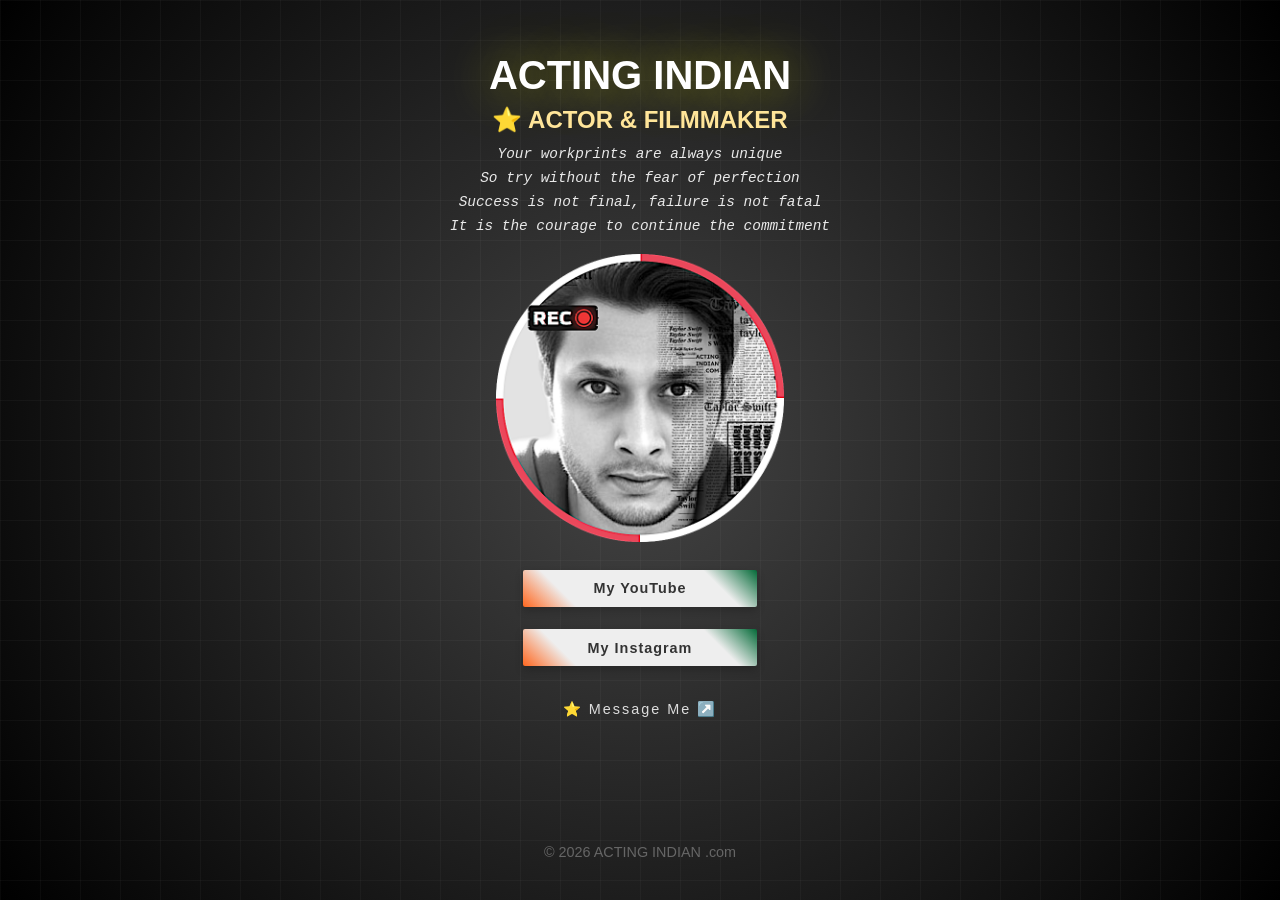
==== index.html @ 5b5e7ae0 "'" ====
<!DOCTYPE html>
<html lang="en">

<head>
  <meta charset="UTF-8">
  <meta name="viewport" content="width=device-width, initial-scale=1.0">
  <meta name="theme-color" content="#050505">
  <meta content="dark light" name="color-scheme">
  <meta name="description" content="⭐️ ACTOR & FILMMAKER">
  <link rel="icon" type="image/x-icon" href="https://actingindian.com/favicon.ico">
  <link rel="apple-touch-icon" href="https://actingindian.com/acting-indian.png">
  <meta property="og:image" content="https://actingindian.com/acting-indian.png">
  <meta name="twitter:image" content="https://actingindian.com/acting-indian.png">
  <title>ACTING INDIAN</title>
</head>

<body>

  <h1>ACTING INDIAN</h1>
  <h2>⭐️ ACTOR & FILMMAKER</h2>

  <pre>
Your workprints are always unique
So try without the fear of perfection
Success is not final, failure is not fatal
It is the courage to continue the commitment
</pre>

  <a href="https://www.youtube.com/@ACTING_INDIAN"><img src="/acting-indian.png" alt="ACTING INDIAN"></img></a>
  <a class="link" href="https://www.youtube.com/@ACTING_INDIAN">My YouTube</a>
  <a class="link" href="https://www.instagram.com/acting_indian/">My Instagram</a>
  <a class="contact-link" href="https://message.actingindian.com">⭐️ Message Me ↗️</a>

  <div class="footer">
    © <span id="current-year"></span> ACTING INDIAN .com
  </div>
  <script>
    document.getElementById('current-year').textContent = new Date().getFullYear();
  </script>

  <div class="grid-overlay"></div>

  <style>
    body {
      min-height: 100vh;
      background-color: black;
      background: radial-gradient(circle at center, #444, black) fixed;
      color: #fff;
      font-family: Arial;
      display: flex;
      flex-direction: column;
      align-items: center;
    }

    .grid-overlay {
      position: absolute;
      top: 0;
      left: 0;
      width: 100%;
      height: 100%;
      background-size: 40px 40px;
      background-image:
        linear-gradient(to right, rgba(255, 255, 255, 0.03) 1px, transparent 1px),
        linear-gradient(to bottom, rgba(255, 255, 255, 0.03) 1px, transparent 1px);
      z-index: -10;
    }

    h1 {
      font-size: 2.5rem;
      margin: 3vh 0 0 0;
      text-shadow: 1px 1px 3rem rgba(255, 254, 0, 0.58);
    }

    @media screen and (min-width: 768px) {
      h1 {
        margin: 5vh 0 0 0;
      }
    }

    h2 {
      font-size: 1.5rem;
      color: #ffe599;
      margin-top: 0.5rem;
      margin-bottom: 0.5rem;
    }

    pre {
      font-size: 0.9rem;
      color: #e9e9e9;
      font-style: italic;
      margin: 0;
      text-align: center;
      line-height: 1.5rem !important
    }

    img {
      height: 18rem;
      margin-top: 1rem;
      margin-bottom: 1.5rem;
      border-radius: 1rem;
    }

    a.link {
      display: inline-block;
      font-size: 0.9rem;
      padding: .65rem 1.8rem;
      width: 11rem;
      color: #333;
      text-decoration: none;
      border-radius: 2px;
      text-align: center;
      margin-bottom: 1.4rem;
      background: linear-gradient(45deg, #FF671F, #eee, #eee, #eee, #eee, #046A38);
      box-shadow: 0 4px 8px rgba(0, 0, 0, 0.2);
      font-weight: bold;
      letter-spacing: 1px;
    }

    a.contact-link {
      font-size: 0.9rem;
      color: #ddd;
      text-decoration: none;
      margin-top: 0.8rem;
      margin-bottom: 3.5rem;
      letter-spacing: 2px;
    }

    .footer {
      margin-top: auto;
      margin-bottom: 3rem;
      font-size: 0.9rem;
      color: #666;
    }
  </style>

  <script async src="https://www.googletagmanager.com/gtag/js?id=G-THVCPC5CSW"></script>
  <script>
    window.dataLayer = window.dataLayer || [];
    function gtag() { dataLayer.push(arguments); }
    gtag('js', new Date());
    gtag('config', 'G-THVCPC5CSW');
  </script>

</body>

</html>
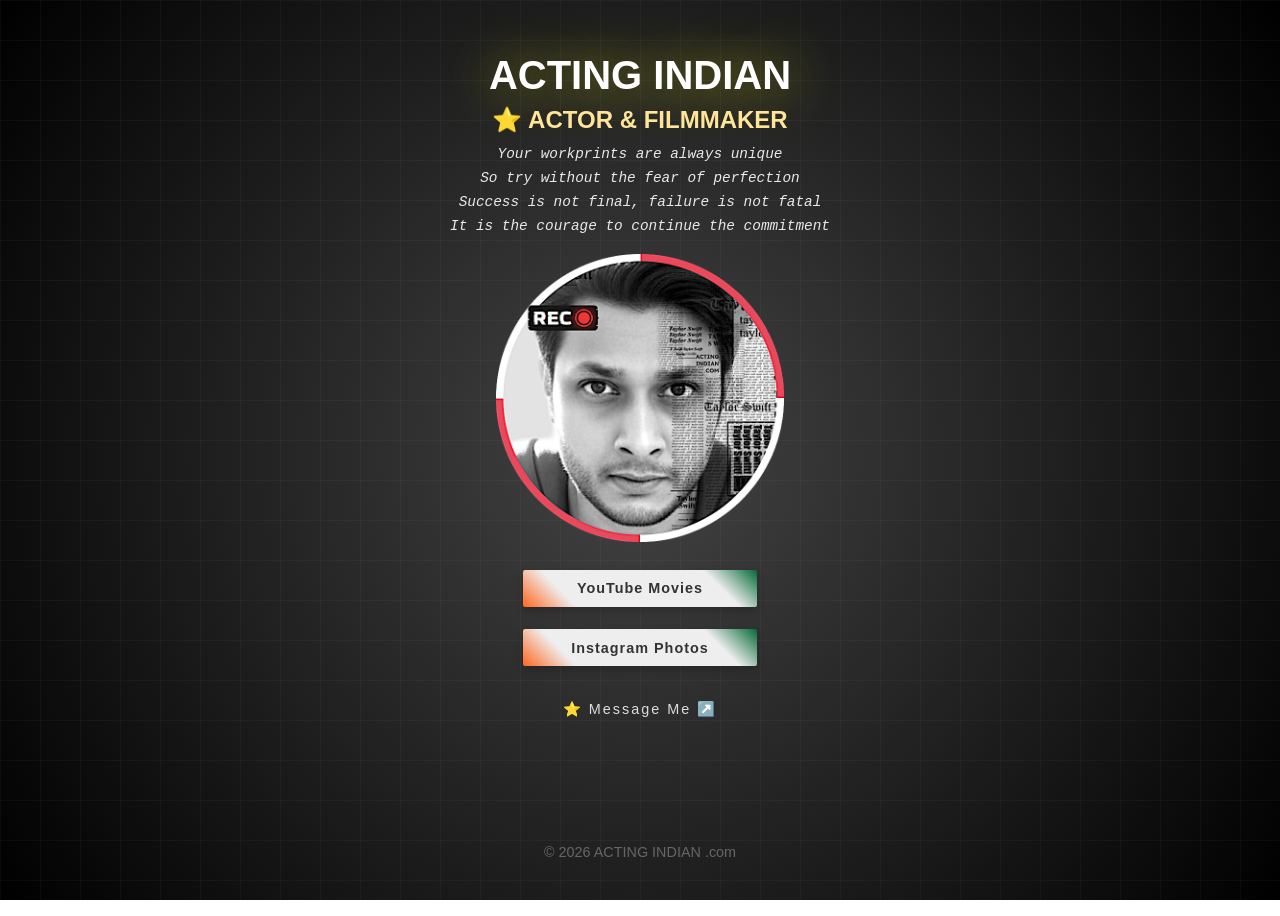
==== commit dd6551fd: "'" ====
--- a/index.html
+++ b/index.html
@@ -27,8 +27,8 @@
 </pre>
 
   <a href="https://www.youtube.com/@ACTING_INDIAN"><img src="/acting-indian.png" alt="ACTING INDIAN"></img></a>
-  <a class="link" href="https://www.youtube.com/@ACTING_INDIAN">My YouTube</a>
-  <a class="link" href="https://www.instagram.com/acting_indian/">My Instagram</a>
+  <a class="link" href="https://www.youtube.com/@ACTING_INDIAN">YouTube Movies</a>
+  <a class="link" href="https://www.instagram.com/acting_indian/">Instagram Photos</a>
   <a class="contact-link" href="https://message.actingindian.com">⭐️ Message Me ↗️</a>
 
   <div class="footer">
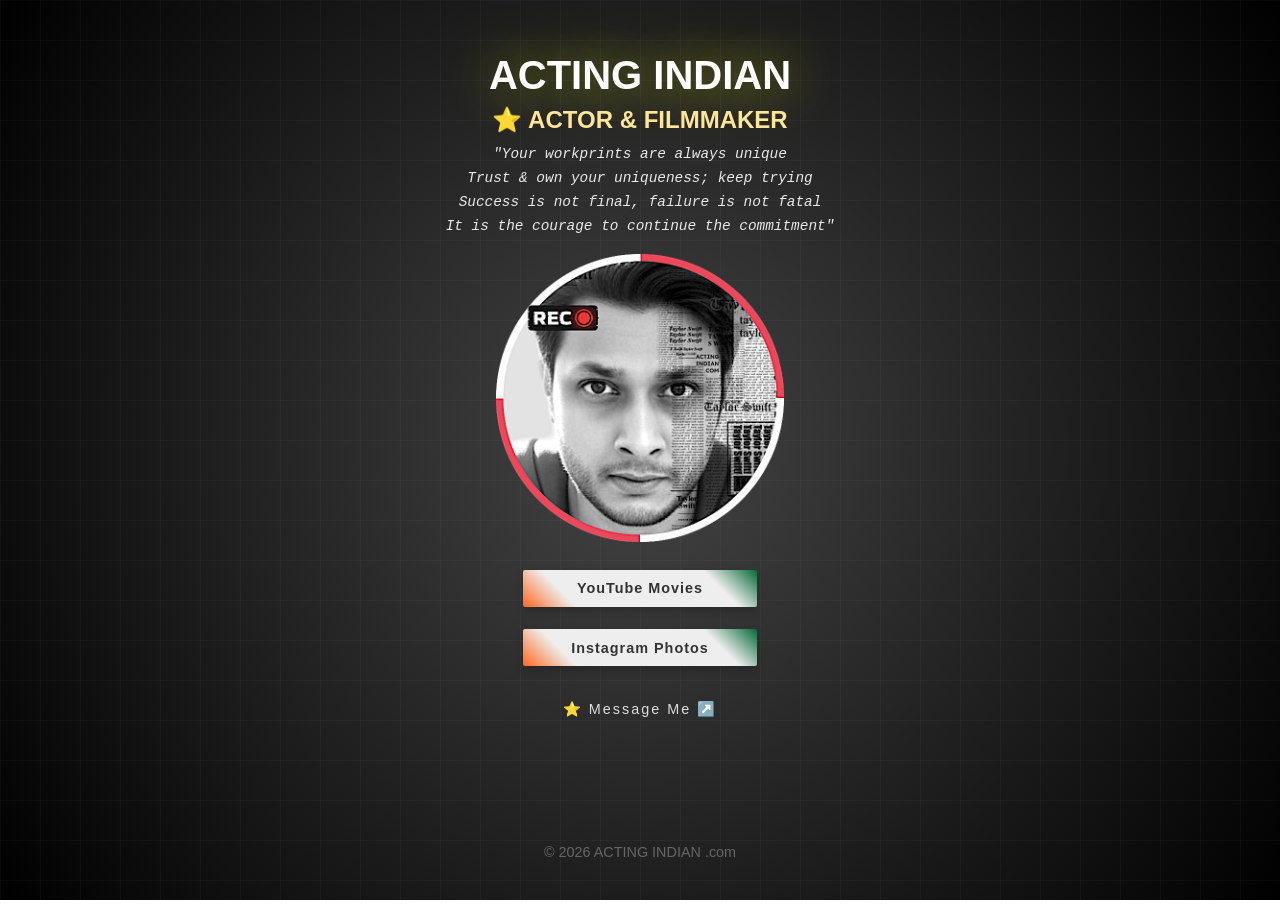
==== commit f5c79cc4: "'" ====
--- a/index.html
+++ b/index.html
@@ -20,10 +20,10 @@
   <h2>⭐️ ACTOR & FILMMAKER</h2>
 
   <pre>
-Your workprints are always unique
-So try without the fear of perfection
+"Your workprints are always unique
+Trust & own your uniqueness; keep trying
 Success is not final, failure is not fatal
-It is the courage to continue the commitment
+It is the courage to continue the commitment"
 </pre>
 
   <a href="https://www.youtube.com/@ACTING_INDIAN"><img src="/acting-indian.png" alt="ACTING INDIAN"></img></a>
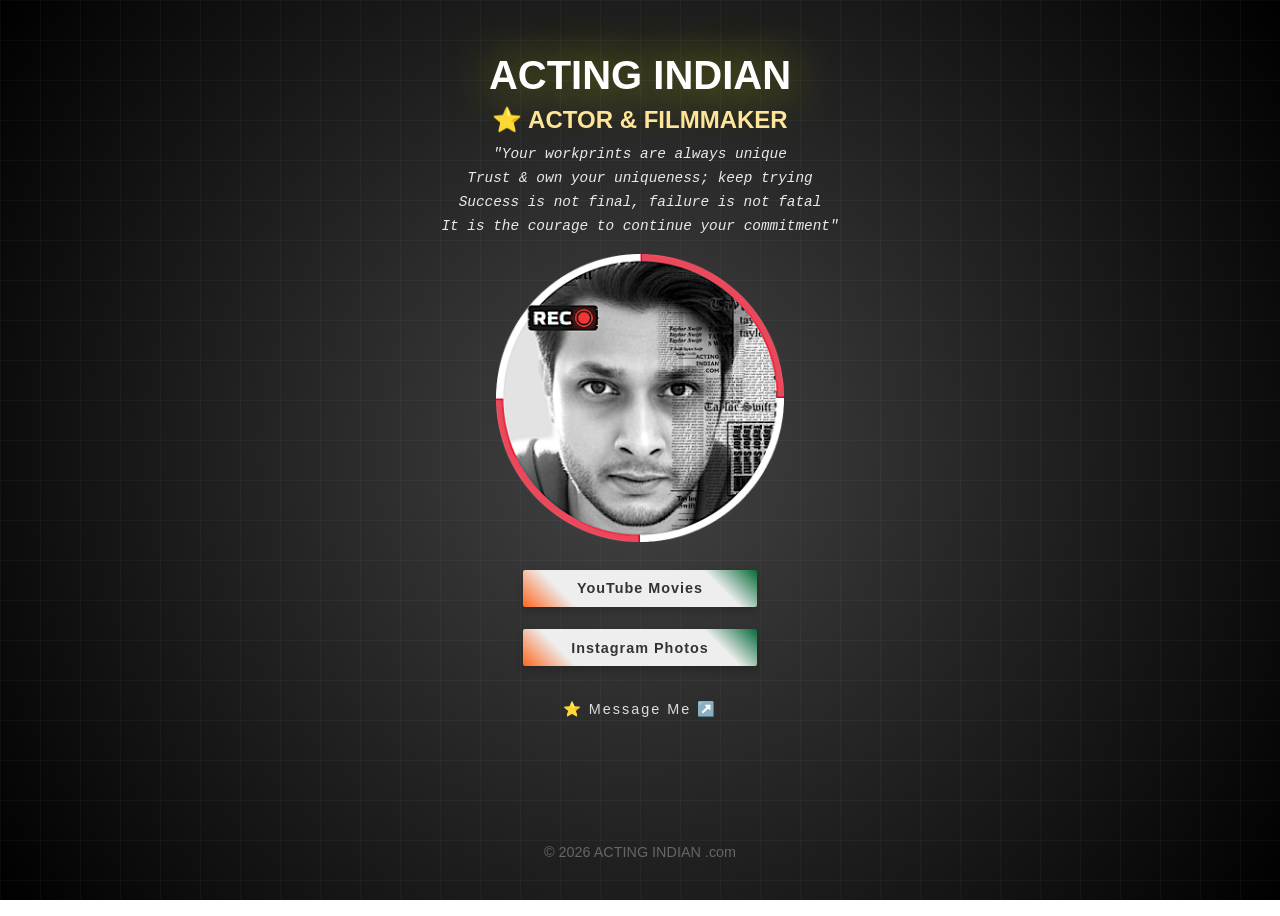
==== commit d99d0398: "'" ====
--- a/index.html
+++ b/index.html
@@ -23,7 +23,7 @@
 "Your workprints are always unique
 Trust & own your uniqueness; keep trying
 Success is not final, failure is not fatal
-It is the courage to continue the commitment"
+It is the courage to continue your commitment"
 </pre>
 
   <a href="https://www.youtube.com/@ACTING_INDIAN"><img src="/acting-indian.png" alt="ACTING INDIAN"></img></a>
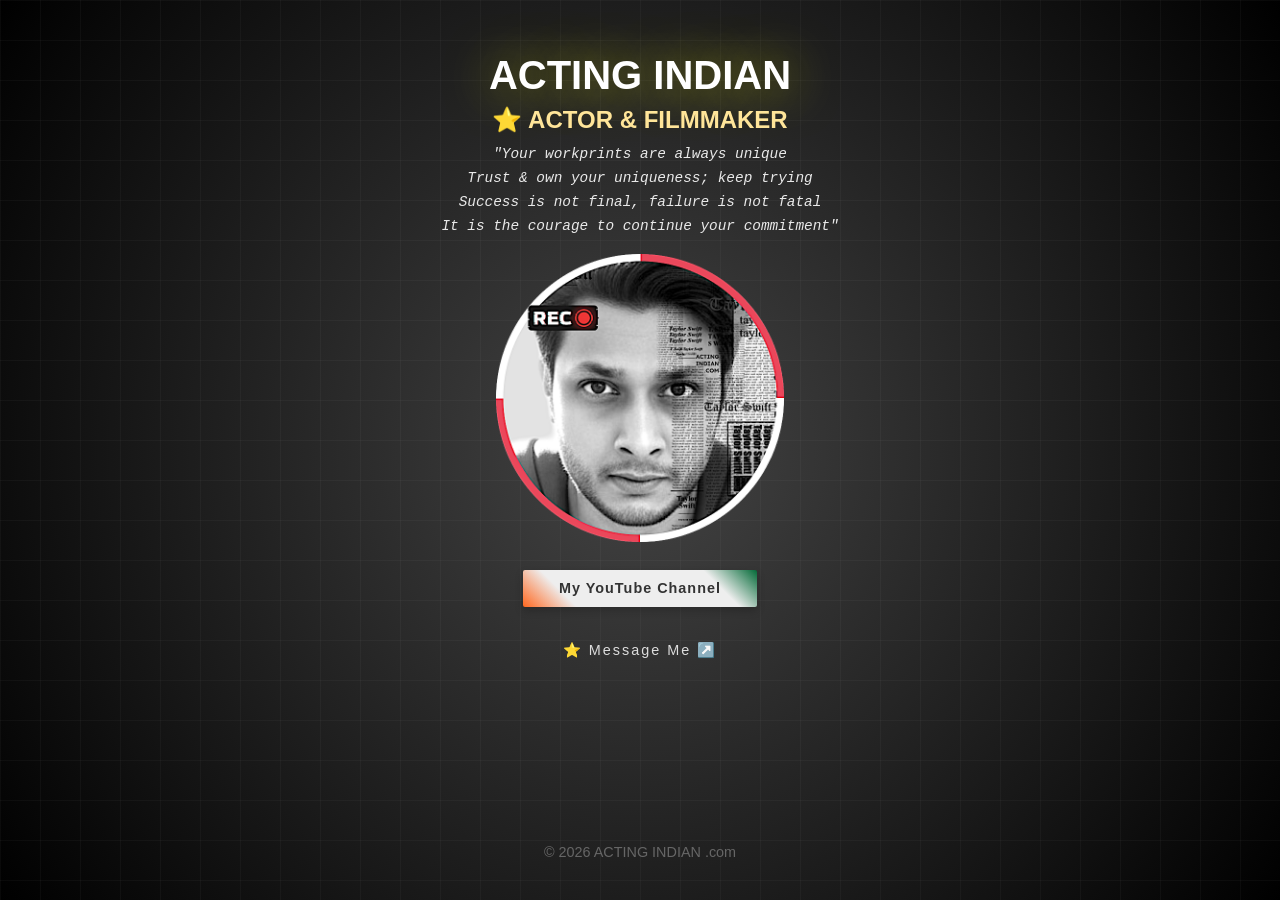
==== commit 4d029541: "'" ====
--- a/index.html
+++ b/index.html
@@ -27,8 +27,7 @@
 </pre>
 
   <a href="https://www.youtube.com/@ACTING_INDIAN"><img src="/acting-indian.png" alt="ACTING INDIAN"></img></a>
-  <a class="link" href="https://www.youtube.com/@ACTING_INDIAN">YouTube Movies</a>
-  <a class="link" href="https://www.instagram.com/acting_indian/">Instagram Photos</a>
+  <a class="link" href="https://www.youtube.com/@ACTING_INDIAN">My YouTube Channel</a>
   <a class="contact-link" href="https://message.actingindian.com">⭐️ Message Me ↗️</a>
 
   <div class="footer">
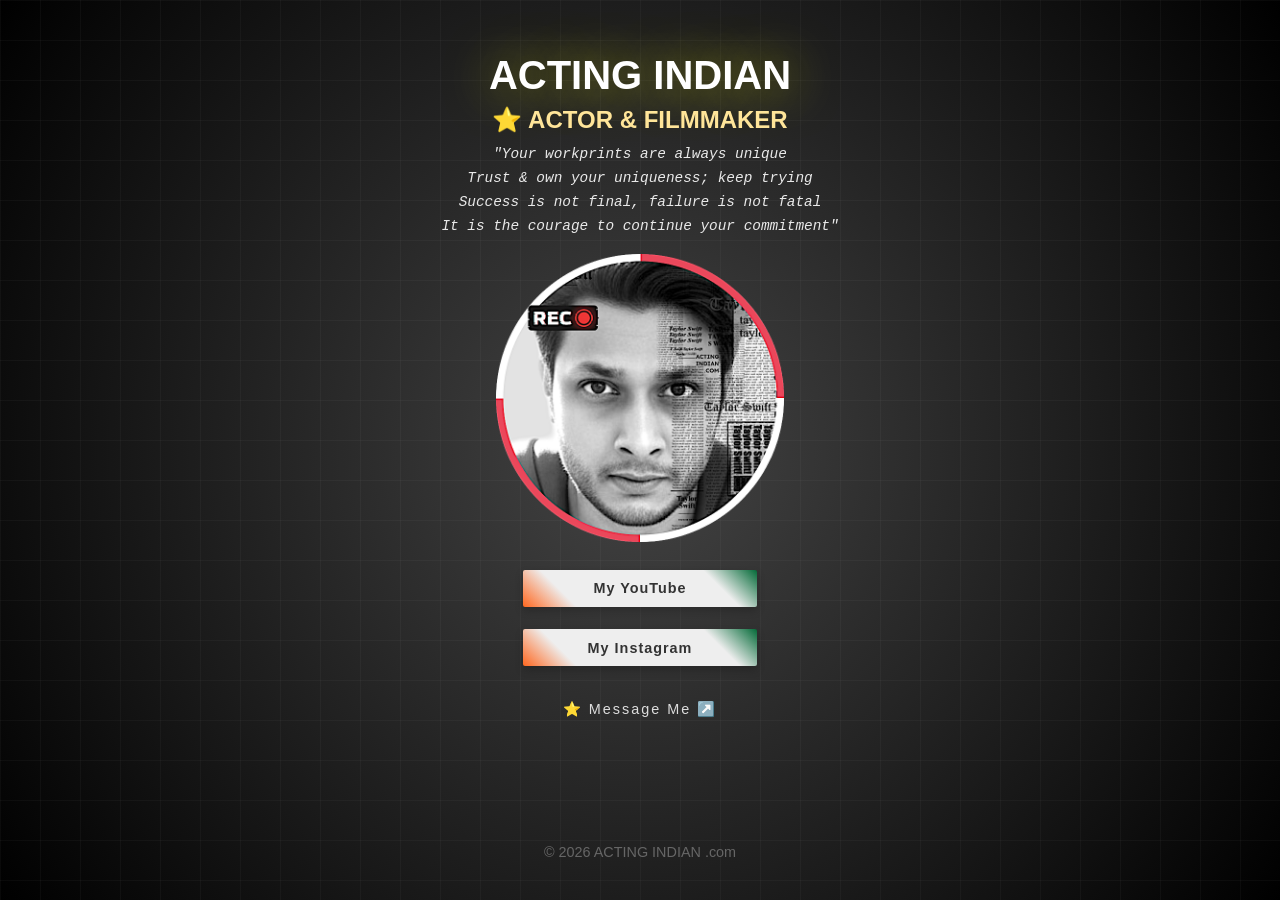
==== commit 97a6007b: "'" ====
--- a/index.html
+++ b/index.html
@@ -27,7 +27,8 @@
 </pre>
 
   <a href="https://www.youtube.com/@ACTING_INDIAN"><img src="/acting-indian.png" alt="ACTING INDIAN"></img></a>
-  <a class="link" href="https://www.youtube.com/@ACTING_INDIAN">My YouTube Channel</a>
+  <a class="link" href="https://www.youtube.com/@ACTING_INDIAN">My YouTube</a>
+  <a class="link" href="https://www.instagram.com/acting_indian/">My Instagram</a>
   <a class="contact-link" href="https://message.actingindian.com">⭐️ Message Me ↗️</a>
 
   <div class="footer">
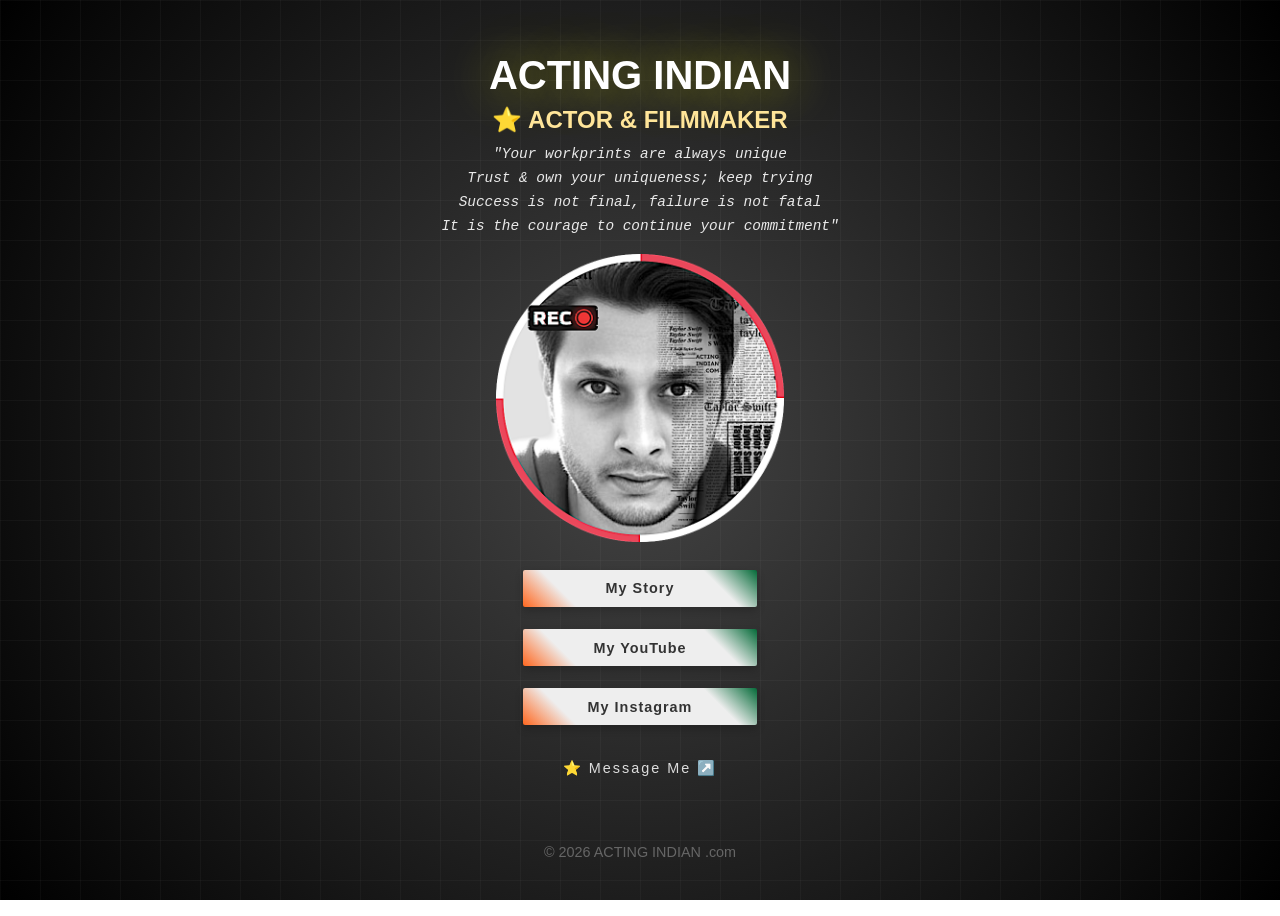
==== commit 28f02dad: "'" ====
--- a/index.html
+++ b/index.html
@@ -27,6 +27,7 @@
 </pre>
 
   <a href="https://www.youtube.com/@ACTING_INDIAN"><img src="/acting-indian.png" alt="ACTING INDIAN"></img></a>
+  <a class="link" href="/my-story">My Story</a>
   <a class="link" href="https://www.youtube.com/@ACTING_INDIAN">My YouTube</a>
   <a class="link" href="https://www.instagram.com/acting_indian/">My Instagram</a>
   <a class="contact-link" href="https://message.actingindian.com">⭐️ Message Me ↗️</a>
@@ -69,6 +70,7 @@
       font-size: 2.5rem;
       margin: 3vh 0 0 0;
       text-shadow: 1px 1px 3rem rgba(255, 254, 0, 0.58);
+      text-align: center;
     }
 
     @media screen and (min-width: 768px) {
@@ -90,7 +92,9 @@
       font-style: italic;
       margin: 0;
       text-align: center;
-      line-height: 1.5rem !important
+      line-height: 1.5rem !important;
+      white-space: pre-wrap;
+      word-break: break-word;
     }
 
     img {
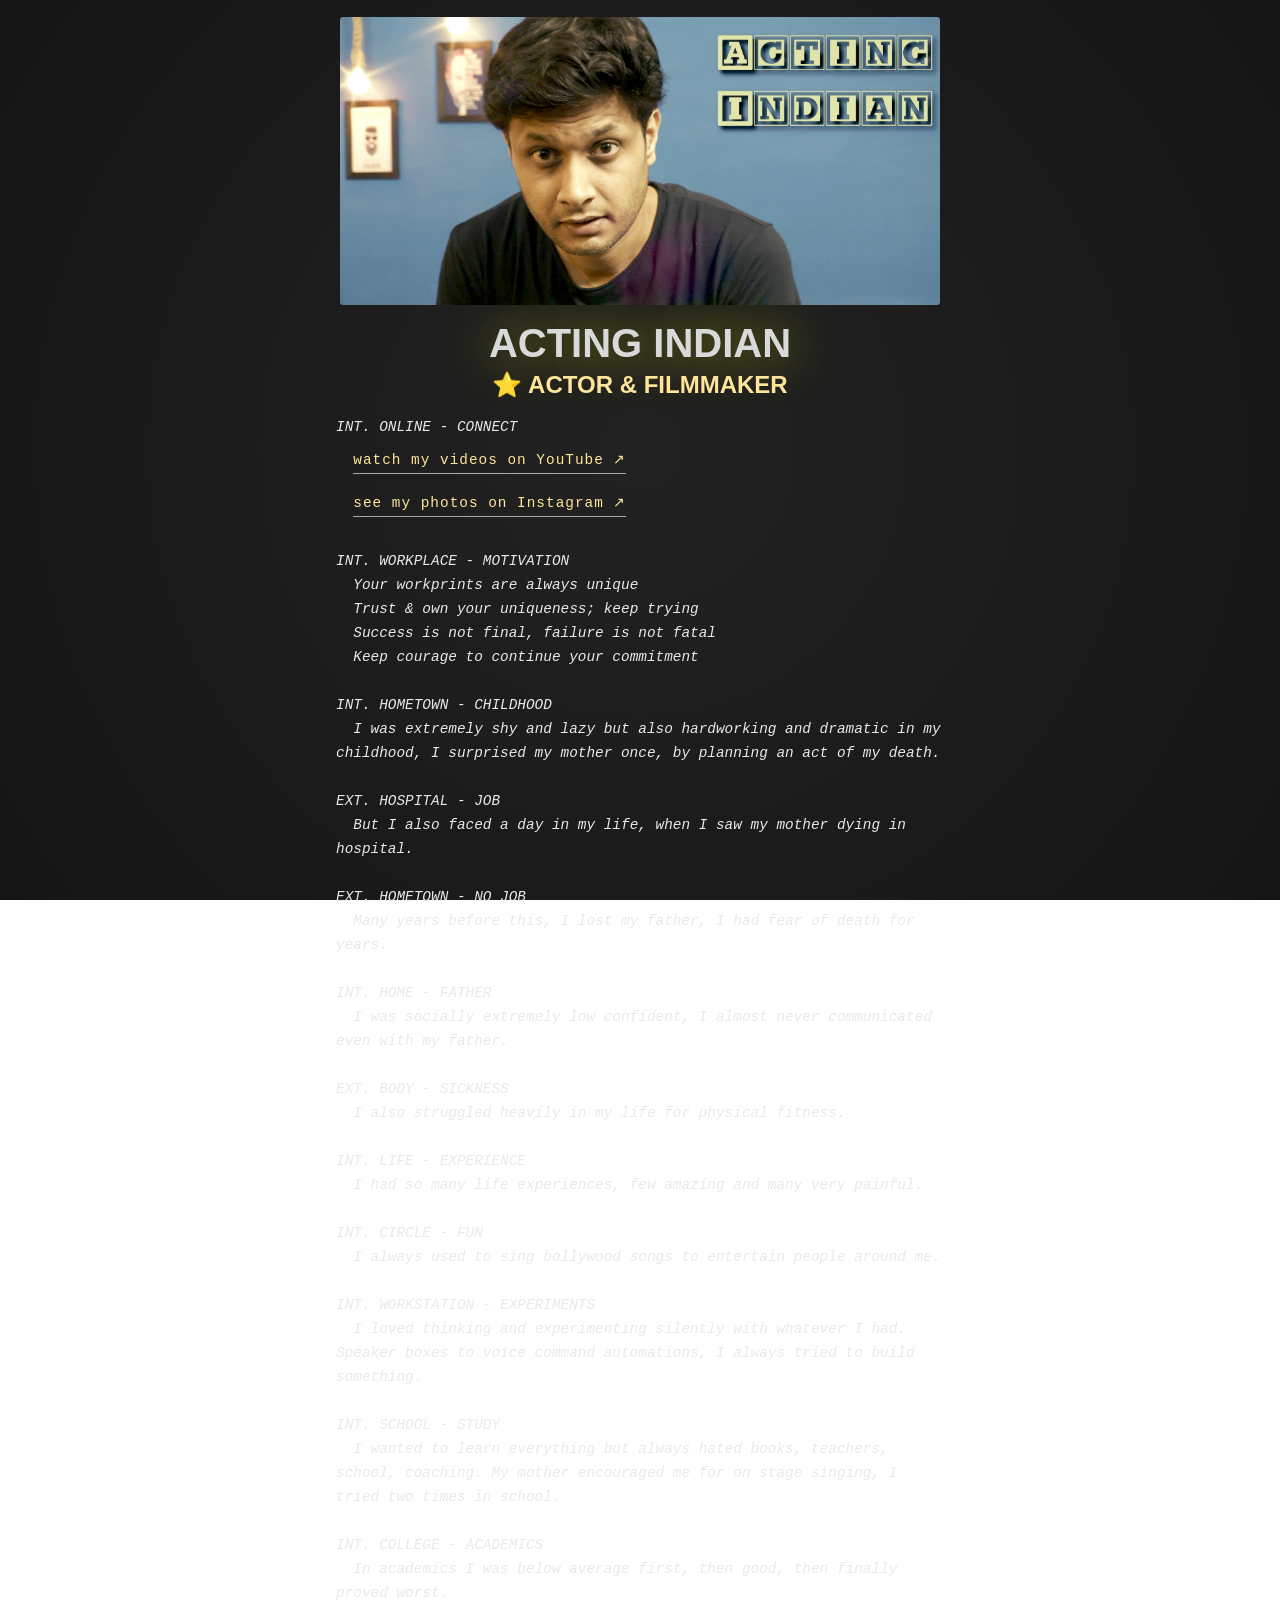
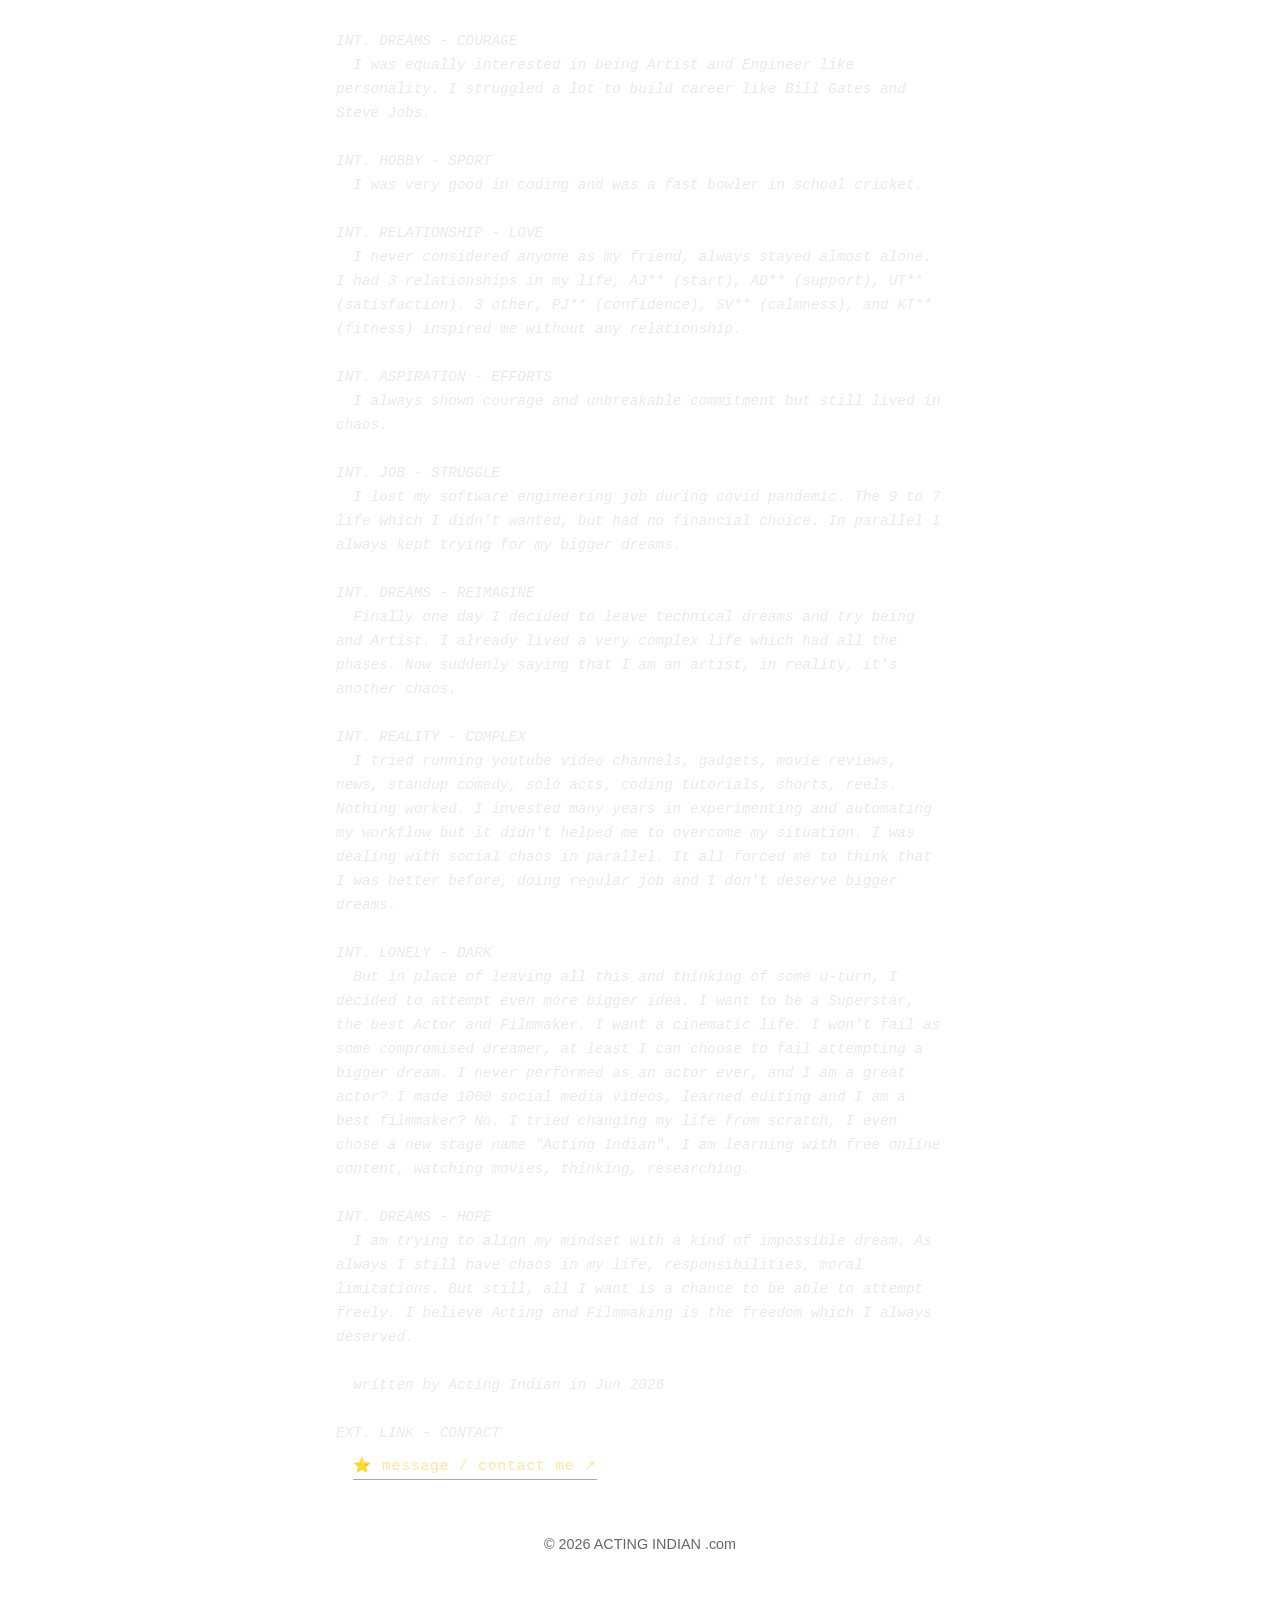
==== commit 70233ea7: "'" ====
--- a/index.html
+++ b/index.html
@@ -8,29 +8,91 @@
   <meta content="dark light" name="color-scheme">
   <meta name="description" content="⭐️ ACTOR & FILMMAKER">
   <link rel="icon" type="image/x-icon" href="https://actingindian.com/favicon.ico">
-  <link rel="apple-touch-icon" href="https://actingindian.com/acting-indian.png">
-  <meta property="og:image" content="https://actingindian.com/acting-indian.png">
-  <meta name="twitter:image" content="https://actingindian.com/acting-indian.png">
+  <link rel="apple-touch-icon" href="https://actingindian.com/acting-indian.jpeg">
+  <meta property="og:image" content="https://actingindian.com/acting-indian.jpeg">
+  <meta name="twitter:image" content="https://actingindian.com/acting-indian.jpeg">
   <title>ACTING INDIAN</title>
 </head>
 
 <body>
 
+  <img src="/acting-indian-wide.jpeg" alt="ACTING INDIAN"></img>
   <h1>ACTING INDIAN</h1>
   <h2>⭐️ ACTOR & FILMMAKER</h2>
 
   <pre>
-"Your workprints are always unique
-Trust & own your uniqueness; keep trying
-Success is not final, failure is not fatal
-It is the courage to continue your commitment"
+INT. ONLINE - CONNECT
+  <a class="prelink" href="https://www.youtube.com/@ACTING_INDIAN">watch my videos on YouTube ↗</a>
+  <a class="prelink" href="https://www.instagram.com/acting_indian/">see my photos on Instagram ↗</a>
+
+INT. WORKPLACE - MOTIVATION
+  Your workprints are always unique
+  Trust & own your uniqueness; keep trying
+  Success is not final, failure is not fatal
+  Keep courage to continue your commitment
+
+INT. HOMETOWN - CHILDHOOD
+  I was extremely shy and lazy but also hardworking and dramatic in my childhood, I surprised my mother once, by planning an act of my death.
+
+EXT. HOSPITAL - JOB
+  But I also faced a day in my life, when I saw my mother dying in hospital.
+
+EXT. HOMETOWN - NO JOB
+  Many years before this, I lost my father, I had fear of death for years.
+
+INT. HOME - FATHER
+  I was socially extremely low confident, I almost never communicated even with my father.
+
+EXT. BODY - SICKNESS
+  I also struggled heavily in my life for physical fitness.
+
+INT. LIFE - EXPERIENCE
+  I had so many life experiences, few amazing and many very painful.
+
+INT. CIRCLE - FUN
+  I always used to sing bollywood songs to entertain people around me.
+
+INT. WORKSTATION - EXPERIMENTS
+  I loved thinking and experimenting silently with whatever I had. Speaker boxes to voice command automations, I always tried to build something.
+
+INT. SCHOOL - STUDY
+  I wanted to learn everything but always hated books, teachers, school, coaching. My mother encouraged me for on stage singing, I tried two times in school.
+
+INT. COLLEGE - ACADEMICS
+  In academics I was below average first, then good, then finally proved worst.
+
+INT. DREAMS - COURAGE
+  I was equally interested in being Artist and Engineer like personality. I struggled a lot to build career like Bill Gates and Steve Jobs.
+
+INT. HOBBY - SPORT
+  I was very good in coding and was a fast bowler in school cricket.
+
+INT. RELATIONSHIP - LOVE
+  I never considered anyone as my friend, always stayed almost alone. I had 3 relationships in my life, AJ** (start), AD** (support), UT** (satisfaction). 3 other, PJ** (confidence), SV** (calmness), and KT** (fitness) inspired me without any relationship.
+
+INT. ASPIRATION - EFFORTS
+  I always shown courage and unbreakable commitment but still lived in chaos.
+
+INT. JOB - STRUGGLE
+  I lost my software engineering job during covid pandemic. The 9 to 7 life which I didn't wanted, but had no financial choice. In parallel I always kept trying for my bigger dreams.
+
+INT. DREAMS - REIMAGINE
+  Finally one day I decided to leave technical dreams and try being and Artist. I already lived a very complex life which had all the phases. Now suddenly saying that I am an artist, in reality, it's another chaos.
+
+INT. REALITY - COMPLEX
+  I tried running youtube video channels, gadgets, movie reviews, news, standup comedy, solo acts, coding tutorials, shorts, reels. Nothing worked. I invested many years in experimenting and automating my workflow but it didn't helped me to overcome my situation. I was dealing with social chaos in parallel. It all forced me to think that I was better before, doing regular job and I don't deserve bigger dreams.
+
+INT. LONELY - DARK
+  But in place of leaving all this and thinking of some u-turn, I decided to attempt even more bigger idea. I want to be a Superstar, the best Actor and Filmmaker. I want a cinematic life. I won't fail as some compromised dreamer, at least I can choose to fail attempting a bigger dream. I never performed as an actor ever, and I am a great actor? I made 1000 social media videos, learned editing and I am a best filmmaker? No. I tried changing my life from scratch, I even chose a new stage name "Acting Indian". I am learning with free online content, watching movies, thinking, researching.
+
+INT. DREAMS - HOPE
+  I am trying to align my mindset with a kind of impossible dream. As always I still have chaos in my life, responsibilities, moral limitations. But still, all I want is a chance to be able to attempt freely. I believe Acting and Filmmaking is the freedom which I always deserved.
+
+  written by Acting Indian in Jun 2026
+
+EXT. LINK - CONTACT
+  <a class="prelink" href="https://message.actingindian.com">⭐️ message / contact me ↗</a>
 </pre>
-
-  <a href="https://www.youtube.com/@ACTING_INDIAN"><img src="/acting-indian.png" alt="ACTING INDIAN"></img></a>
-  <a class="link" href="/my-story">My Story</a>
-  <a class="link" href="https://www.youtube.com/@ACTING_INDIAN">My YouTube</a>
-  <a class="link" href="https://www.instagram.com/acting_indian/">My Instagram</a>
-  <a class="contact-link" href="https://message.actingindian.com">⭐️ Message Me ↗️</a>
 
   <div class="footer">
     © <span id="current-year"></span> ACTING INDIAN .com
@@ -39,13 +101,11 @@
     document.getElementById('current-year').textContent = new Date().getFullYear();
   </script>
 
-  <div class="grid-overlay"></div>
-
   <style>
     body {
       min-height: 100vh;
       background-color: black;
-      background: radial-gradient(circle at center, #444, black) fixed;
+      background: radial-gradient(circle at center, #222, #151515) fixed;
       color: #fff;
       font-family: Arial;
       display: flex;
@@ -53,84 +113,71 @@
       align-items: center;
     }
 
-    .grid-overlay {
-      position: absolute;
-      top: 0;
-      left: 0;
-      width: 100%;
-      height: 100%;
-      background-size: 40px 40px;
-      background-image:
-        linear-gradient(to right, rgba(255, 255, 255, 0.03) 1px, transparent 1px),
-        linear-gradient(to bottom, rgba(255, 255, 255, 0.03) 1px, transparent 1px);
-      z-index: -10;
+    @keyframes fadeIn {
+      from { opacity: 0; }
+      to { opacity: 1; }
+    }
+
+    img {
+      max-height: 18rem;
+      margin-top: 1vh;
+      border-radius: 0.2rem;
+      max-width: 100%;
+      background-color: #333;
+      animation: fadeIn 5s ease-in;
+      min-height: 5rem;
     }
 
     h1 {
       font-size: 2.5rem;
-      margin: 3vh 0 0 0;
+      margin: 1rem 0 0 0;
       text-shadow: 1px 1px 3rem rgba(255, 254, 0, 0.58);
       text-align: center;
-    }
-
-    @media screen and (min-width: 768px) {
-      h1 {
-        margin: 5vh 0 0 0;
-      }
+      color: #d9d9d9;
     }
 
     h2 {
       font-size: 1.5rem;
       color: #ffe599;
-      margin-top: 0.5rem;
-      margin-bottom: 0.5rem;
+      margin: 0 0 0 0;
+      animation: fadeIn 5s ease-in;
     }
 
     pre {
       font-size: 0.9rem;
       color: #e9e9e9;
       font-style: italic;
-      margin: 0;
-      text-align: center;
+      margin: 1rem 0 0 0;
       line-height: 1.5rem !important;
       white-space: pre-wrap;
       word-break: break-word;
+      text-align: left;
+      max-width: 90vw;
+      animation: fadeIn 5s ease-in;
     }
 
-    img {
-      height: 18rem;
-      margin-top: 1rem;
-      margin-bottom: 1.5rem;
-      border-radius: 1rem;
+    @media screen and (min-width: 768px) {
+      h2 {
+        margin: 0.5vh 0 0 0;
+      }
+      pre {
+        max-width: 38rem;
+      }
     }
 
-    a.link {
-      display: inline-block;
+    a.prelink {
+      color: #ffe599;
       font-size: 0.9rem;
-      padding: .65rem 1.8rem;
-      width: 11rem;
-      color: #333;
+      font-style: normal;
+      padding: 0 0 .35rem 0;
+      border-bottom: 1px solid #aaa;
+      letter-spacing: 1px;
       text-decoration: none;
-      border-radius: 2px;
-      text-align: center;
-      margin-bottom: 1.4rem;
-      background: linear-gradient(45deg, #FF671F, #eee, #eee, #eee, #eee, #046A38);
-      box-shadow: 0 4px 8px rgba(0, 0, 0, 0.2);
-      font-weight: bold;
-      letter-spacing: 1px;
-    }
-
-    a.contact-link {
-      font-size: 0.9rem;
-      color: #ddd;
-      text-decoration: none;
-      margin-top: 0.8rem;
-      margin-bottom: 3.5rem;
-      letter-spacing: 2px;
+      line-height: 2.7rem !important;
     }
 
     .footer {
-      margin-top: auto;
+      margin-top: 3rem;
       margin-bottom: 3rem;
       font-size: 0.9rem;
       color: #666;
